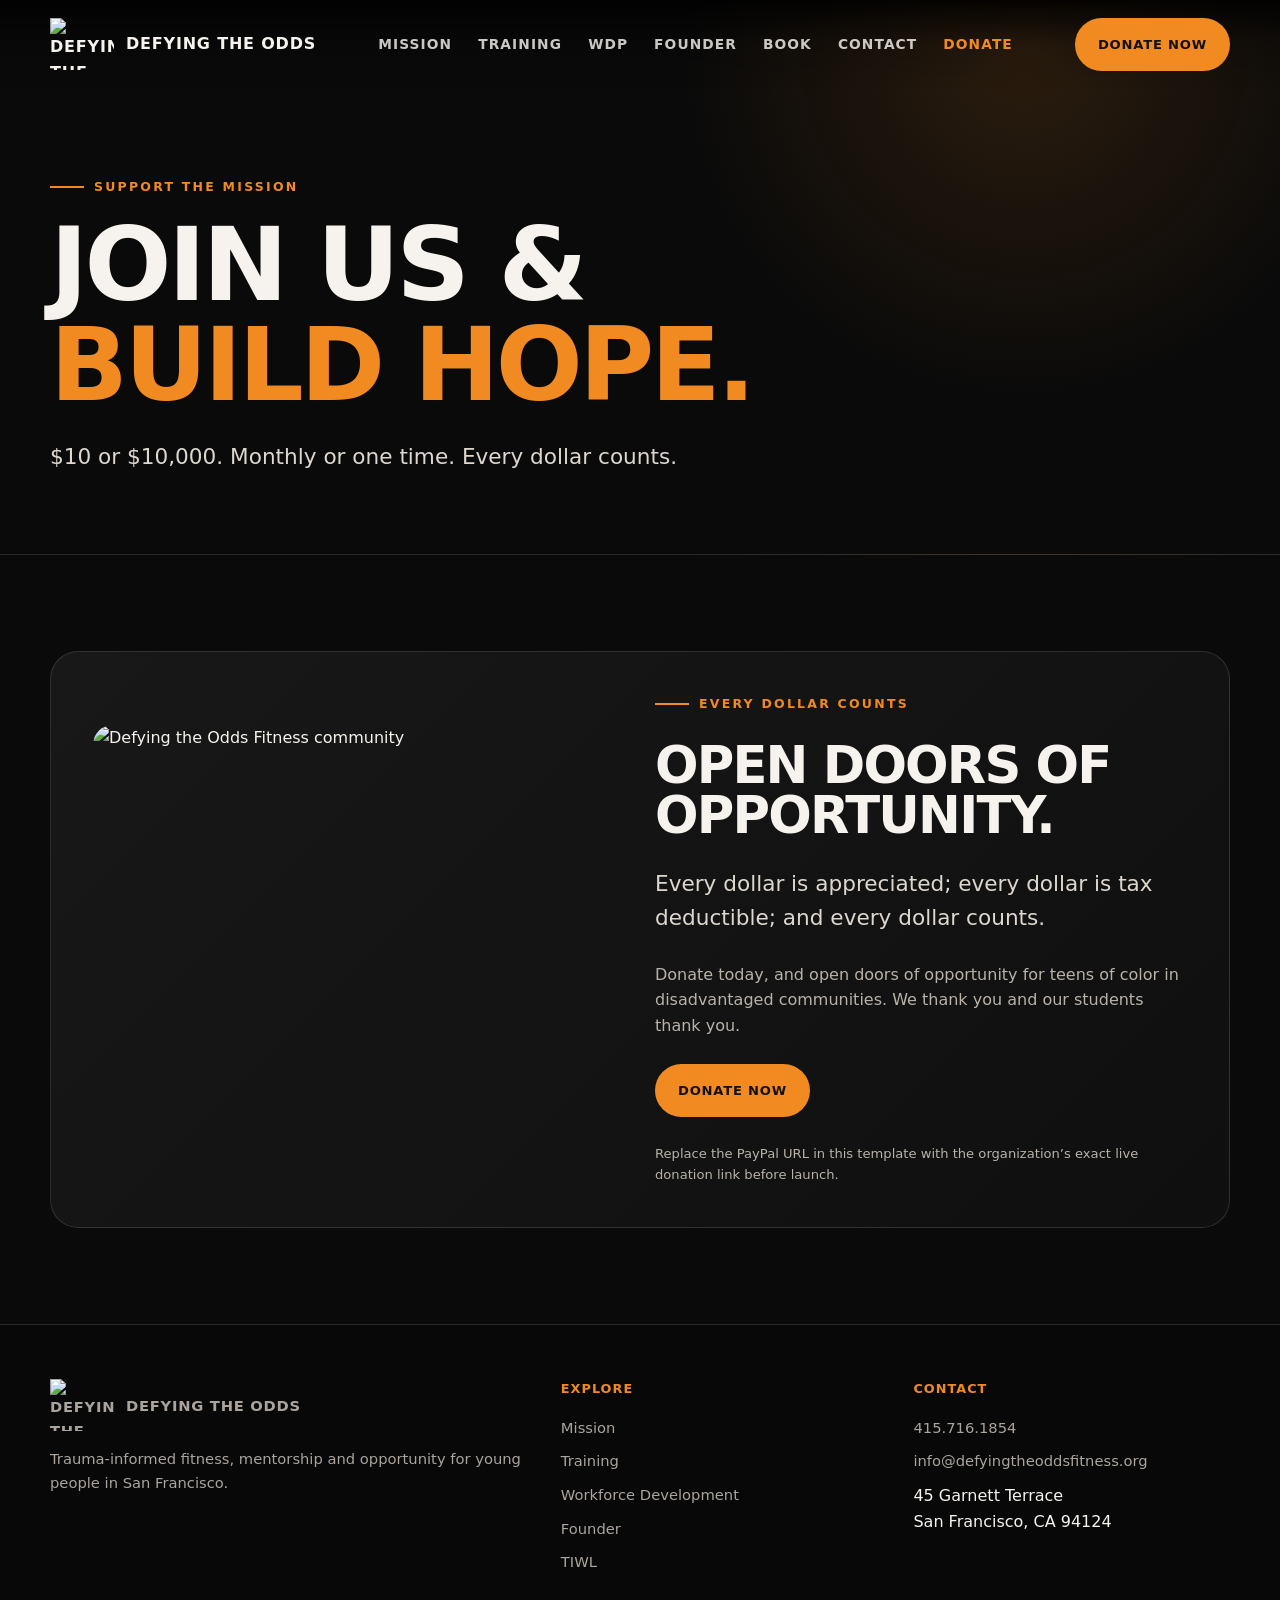
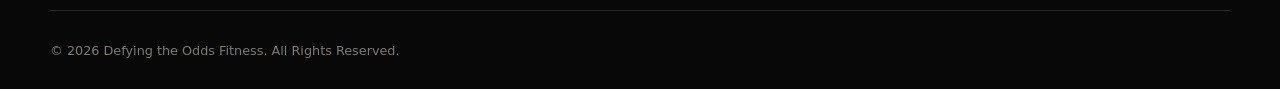
==== defying-the-odds-redesign/donate.html @ f6a2ffb9 "Add files via upload" ====
<!doctype html><html lang="en"><head><meta charset="utf-8"><meta name="viewport" content="width=device-width,initial-scale=1"><meta name="description" content="Defying the Odds Fitness — trauma-informed strength training, mentorship and workforce development in San Francisco."><title>Donate | Defying the Odds Fitness</title><link rel="stylesheet" href="assets/css/styles.css"></head><body><header class="site-header"><div class="container nav">
<a class="brand" href="index.html"><img src="https://defyingtheoddsfitness.org/wp-content/uploads/2015/10/DefyingTheOddsTransCR-330x270.png" alt="Defying the Odds Fitness logo"><span>Defying the Odds</span></a>
<nav class="nav-links" aria-label="Primary navigation">
<a href="index.html#mission">Mission</a>
<a href="services.html">Training</a>
<a href="workforce-development-program.html">WDP</a>
<a href="founder.html">Founder</a>
<a href="https://www.amazon.com" target="_blank" rel="noopener">Book</a>
<a href="index.html#contact">Contact</a>
<a class="active" href="donate.html">Donate</a>
</nav>
<a class="btn btn-primary" href="donate.html">Donate Now</a>
<button class="menu-btn" aria-label="Open menu">☰</button>
</div></header>
<main><section class="page-hero"><div class="container"><span class="eyebrow">Support the Mission</span><h1>Join Us &<br><span style="color:var(--accent)">Build Hope.</span></h1><p class="lead">$10 or $10,000. Monthly or one time. Every dollar counts.</p></div></section>
<section class="section"><div class="container donate-box reveal"><div class="donate-photo"><img src="https://defyingtheoddsfitness.org/wp-content/uploads/2016/07/Donate2F.jpg" alt="Defying the Odds Fitness community"></div><div class="copy-stack"><span class="eyebrow">Every Dollar Counts</span><h2 style="font-size:clamp(2.2rem,4vw,4rem)">Open doors of opportunity.</h2><p class="lead">Every dollar is appreciated; every dollar is tax deductible; and every dollar counts.</p><p>Donate today, and open doors of opportunity for teens of color in disadvantaged communities. We thank you and our students thank you.</p><a class="btn btn-primary" href="https://www.paypal.com" target="_blank" rel="noopener">Donate Now</a><p style="font-size:.82rem">Replace the PayPal URL in this template with the organization’s exact live donation link before launch.</p></div></div></section></main><footer class="footer"><div class="container">
<div class="footer-grid">
<div><a class="brand" href="index.html"><img src="https://defyingtheoddsfitness.org/wp-content/uploads/2015/10/DefyingTheOddsTransCR-330x270.png" alt="Defying the Odds Fitness logo"><span>Defying the Odds</span></a><p>Trauma-informed fitness, mentorship and opportunity for young people in San Francisco.</p></div>
<div><h4>Explore</h4><div class="footer-links"><a href="index.html#mission">Mission</a><a href="services.html">Training</a><a href="workforce-development-program.html">Workforce Development</a><a href="founder.html">Founder</a><a href="tiwl.html">TIWL</a></div></div>
<div><h4>Contact</h4><div class="footer-links"><a href="tel:+14157161854">415.716.1854</a><a href="mailto:info@defyingtheoddsfitness.org">info@defyingtheoddsfitness.org</a><span>45 Garnett Terrace<br>San Francisco, CA 94124</span></div></div>
</div><div class="copyright">© <span data-year></span> Defying the Odds Fitness. All Rights Reserved.</div>
</div></footer><script src="assets/js/main.js"></script></body></html>
---- defying-the-odds-redesign/assets/css/styles.css ----
:root {
  --bg: #0a0a0a;
  --surface: #121212;
  --surface-2: #1a1a1a;
  --text: #f6f3ee;
  --muted: #b8b2aa;
  --accent: #f28a22;
  --accent-2: #ff9d3d;
  --line: rgba(255,255,255,.12);
  --max: 1180px;
  --radius: 22px;
  --shadow: 0 22px 60px rgba(0,0,0,.28);
}

*{box-sizing:border-box}
html{scroll-behavior:smooth}
body{margin:0;background:var(--bg);color:var(--text);font-family:Inter,ui-sans-serif,system-ui,-apple-system,BlinkMacSystemFont,"Segoe UI",sans-serif;line-height:1.6}
img{max-width:100%;display:block}
a{color:inherit;text-decoration:none}
button,input,textarea{font:inherit}

.container{width:min(var(--max),calc(100% - 40px));margin-inline:auto}
.section{padding:96px 0}
.section-sm{padding:64px 0}
.eyebrow{display:inline-flex;align-items:center;gap:10px;font-size:.78rem;letter-spacing:.18em;text-transform:uppercase;color:var(--accent);font-weight:800}
.eyebrow::before{content:"";width:34px;height:2px;background:var(--accent)}
h1,h2,h3{line-height:.98;margin:0;letter-spacing:-.035em}
h1{font-size:clamp(3.3rem,8vw,7rem);font-weight:900;text-transform:uppercase}
h2{font-size:clamp(2.4rem,5vw,4.6rem);font-weight:900;text-transform:uppercase}
h3{font-size:clamp(1.3rem,2.2vw,2rem);font-weight:800}
p{margin:0;color:var(--muted)}
.lead{font-size:clamp(1.05rem,1.8vw,1.35rem);max-width:760px;color:#ddd7cf}

.site-header{position:fixed;inset:0 0 auto;z-index:1000;background:linear-gradient(to bottom,rgba(0,0,0,.84),rgba(0,0,0,.15),transparent);transition:.25s ease}
.site-header.scrolled{background:rgba(8,8,8,.92);backdrop-filter:blur(14px);border-bottom:1px solid var(--line)}
.nav{height:88px;display:flex;align-items:center;justify-content:space-between;gap:24px}
.brand{display:flex;align-items:center;gap:12px;font-weight:900;text-transform:uppercase;letter-spacing:.05em}
.brand img{width:64px;height:52px;object-fit:contain}
.nav-links{display:flex;align-items:center;gap:26px;font-size:.86rem;text-transform:uppercase;letter-spacing:.08em;font-weight:700}
.nav-links a{opacity:.82;transition:.2s}
.nav-links a:hover,.nav-links a.active{opacity:1;color:var(--accent)}
.btn{display:inline-flex;align-items:center;justify-content:center;gap:10px;padding:15px 22px;border:1px solid transparent;border-radius:999px;font-weight:800;text-transform:uppercase;letter-spacing:.06em;font-size:.82rem;transition:.2s ease;cursor:pointer}
.btn-primary{background:var(--accent);color:#111}
.btn-primary:hover{background:var(--accent-2);transform:translateY(-2px)}
.btn-ghost{border-color:rgba(255,255,255,.28);background:rgba(255,255,255,.03)}
.btn-ghost:hover{border-color:var(--accent);color:var(--accent)}
.menu-btn{display:none;background:none;border:0;color:white;font-size:1.8rem}

.hero{min-height:100svh;display:grid;align-items:end;position:relative;overflow:hidden;background:#111}
.hero::after{content:"";position:absolute;inset:0;background:linear-gradient(90deg,rgba(0,0,0,.92) 0%,rgba(0,0,0,.64) 45%,rgba(0,0,0,.25) 72%,rgba(0,0,0,.55) 100%),linear-gradient(to top,#0a0a0a 0%,transparent 35%)}
.hero-media{position:absolute;inset:0;background-position:center;background-size:cover;filter:grayscale(.35) contrast(1.08)}
.hero-content{position:relative;z-index:2;padding:160px 0 84px}
.hero h1 span{color:var(--accent)}
.hero-sub{max-width:680px;margin:24px 0 32px;font-size:clamp(1.05rem,1.8vw,1.3rem);color:#ece8e2}
.hero-actions{display:flex;flex-wrap:wrap;gap:12px}
.hero-meta{display:flex;gap:26px;flex-wrap:wrap;margin-top:48px;font-size:.8rem;text-transform:uppercase;letter-spacing:.12em;color:#c9c3bc}
.hero-meta strong{color:white}

.split{display:grid;grid-template-columns:1.05fr .95fr;gap:70px;align-items:center}
.media-card{border-radius:var(--radius);overflow:hidden;position:relative;min-height:520px;background:#171717;box-shadow:var(--shadow)}
.media-card img{width:100%;height:100%;position:absolute;inset:0;object-fit:cover;filter:grayscale(.25)}
.media-card::after{content:"";position:absolute;inset:0;background:linear-gradient(to top,rgba(0,0,0,.45),transparent 48%)}
.copy-stack{display:grid;gap:26px}
.copy-stack .btn{justify-self:start}

.stats{display:grid;grid-template-columns:repeat(3,1fr);gap:1px;background:var(--line);border:1px solid var(--line);border-radius:var(--radius);overflow:hidden}
.stat{background:var(--surface);padding:40px 30px}
.stat-number{font-size:clamp(2.8rem,6vw,5rem);font-weight:900;line-height:1;color:var(--accent);letter-spacing:-.05em}
.stat p{margin-top:12px;font-size:.95rem}

.cards{display:grid;grid-template-columns:repeat(3,1fr);gap:18px}
.card{background:linear-gradient(160deg,#181818,#111);border:1px solid var(--line);border-radius:var(--radius);padding:32px;display:grid;gap:20px;min-height:280px;transition:.25s ease}
.card:hover{transform:translateY(-6px);border-color:rgba(242,138,34,.55)}
.card-index{color:var(--accent);font-weight:900;font-size:.85rem;letter-spacing:.12em}
.card p{font-size:.95rem}
.card-link{margin-top:auto;color:white;font-weight:800;text-transform:uppercase;letter-spacing:.08em;font-size:.78rem}

.band{background:var(--accent);color:#0e0e0e;padding:34px 0}
.band .container{display:flex;align-items:center;justify-content:space-between;gap:24px}
.band h3{text-transform:uppercase;font-size:clamp(1.7rem,3vw,3rem)}
.band p{color:#2a2118;max-width:560px}
.band .btn{background:#111;color:white}

.page-hero{padding:170px 0 80px;border-bottom:1px solid var(--line);background:radial-gradient(circle at 80% 10%,rgba(242,138,34,.14),transparent 30%),#0a0a0a}
.page-hero .lead{margin-top:24px}
.page-hero .eyebrow{margin-bottom:18px}

.list-grid{display:grid;grid-template-columns:repeat(2,1fr);gap:16px;margin-top:36px}
.list-item{display:flex;gap:18px;padding:24px;border:1px solid var(--line);border-radius:18px;background:var(--surface)}
.list-num{flex:0 0 38px;height:38px;border-radius:50%;display:grid;place-items:center;background:var(--accent);color:#111;font-weight:900}
.list-item p{color:#d0cbc4}

.rich-copy{max-width:880px;display:grid;gap:20px}
.rich-copy strong{color:white}
.rich-copy ul{margin:0;padding-left:22px;color:var(--muted)}
.rich-copy li{margin:10px 0}

.contact-wrap{display:grid;grid-template-columns:1.1fr .9fr;gap:24px}
.form-card,.info-card{background:var(--surface);border:1px solid var(--line);border-radius:var(--radius);padding:34px}
.form-grid{display:grid;grid-template-columns:1fr 1fr;gap:16px}
.field{display:grid;gap:8px}
.field.full{grid-column:1/-1}
label{font-size:.78rem;text-transform:uppercase;letter-spacing:.1em;color:#c5beb6;font-weight:800}
input,textarea{width:100%;border:1px solid var(--line);background:#0d0d0d;color:white;border-radius:14px;padding:15px 16px;outline:none}
input:focus,textarea:focus{border-color:var(--accent)}
textarea{min-height:150px;resize:vertical}
.info-list{display:grid;gap:24px;margin-top:28px}
.info-row{padding-top:20px;border-top:1px solid var(--line)}
.info-row span{display:block;color:var(--accent);font-size:.75rem;text-transform:uppercase;letter-spacing:.12em;font-weight:800;margin-bottom:7px}
.info-row a,.info-row p{color:white}

.donate-box{display:grid;grid-template-columns:1fr 1fr;gap:30px;align-items:center;background:linear-gradient(135deg,#181818,#0f0f0f);border:1px solid var(--line);border-radius:28px;padding:42px}
.donate-photo{min-height:430px;border-radius:20px;overflow:hidden}
.donate-photo img{width:100%;height:100%;object-fit:cover}

.footer{border-top:1px solid var(--line);padding:54px 0 28px;background:#080808}
.footer-grid{display:grid;grid-template-columns:1.2fr .8fr .8fr;gap:36px}
.footer .brand{margin-bottom:16px}
.footer h4{margin:0 0 16px;text-transform:uppercase;letter-spacing:.08em;font-size:.8rem;color:var(--accent)}
.footer a,.footer p{font-size:.92rem;color:#aaa49d}
.footer-links{display:grid;gap:10px}
.copyright{padding-top:30px;margin-top:36px;border-top:1px solid var(--line);font-size:.8rem;color:#7f7973}

.reveal{opacity:0;transform:translateY(18px);transition:opacity .6s ease,transform .6s ease}
.reveal.visible{opacity:1;transform:none}

@media (max-width: 900px){
  .nav-links{position:fixed;inset:88px 0 auto 0;background:#0b0b0b;border-bottom:1px solid var(--line);padding:24px 20px;display:none;flex-direction:column;align-items:flex-start}
  .nav-links.open{display:flex}.menu-btn{display:block}.nav .btn-primary{display:none}
  .split,.contact-wrap,.donate-box{grid-template-columns:1fr}.cards{grid-template-columns:1fr}.stats{grid-template-columns:1fr}.list-grid{grid-template-columns:1fr}.footer-grid{grid-template-columns:1fr 1fr}.media-card{min-height:420px}
}
@media (max-width: 620px){
  .container{width:min(100% - 28px,var(--max))}.section{padding:72px 0}.hero-content{padding-bottom:58px}.hero-meta{gap:14px}.band .container{align-items:flex-start;flex-direction:column}.form-grid{grid-template-columns:1fr}.field.full{grid-column:auto}.footer-grid{grid-template-columns:1fr}.donate-box{padding:22px}.page-hero{padding-top:145px}
}
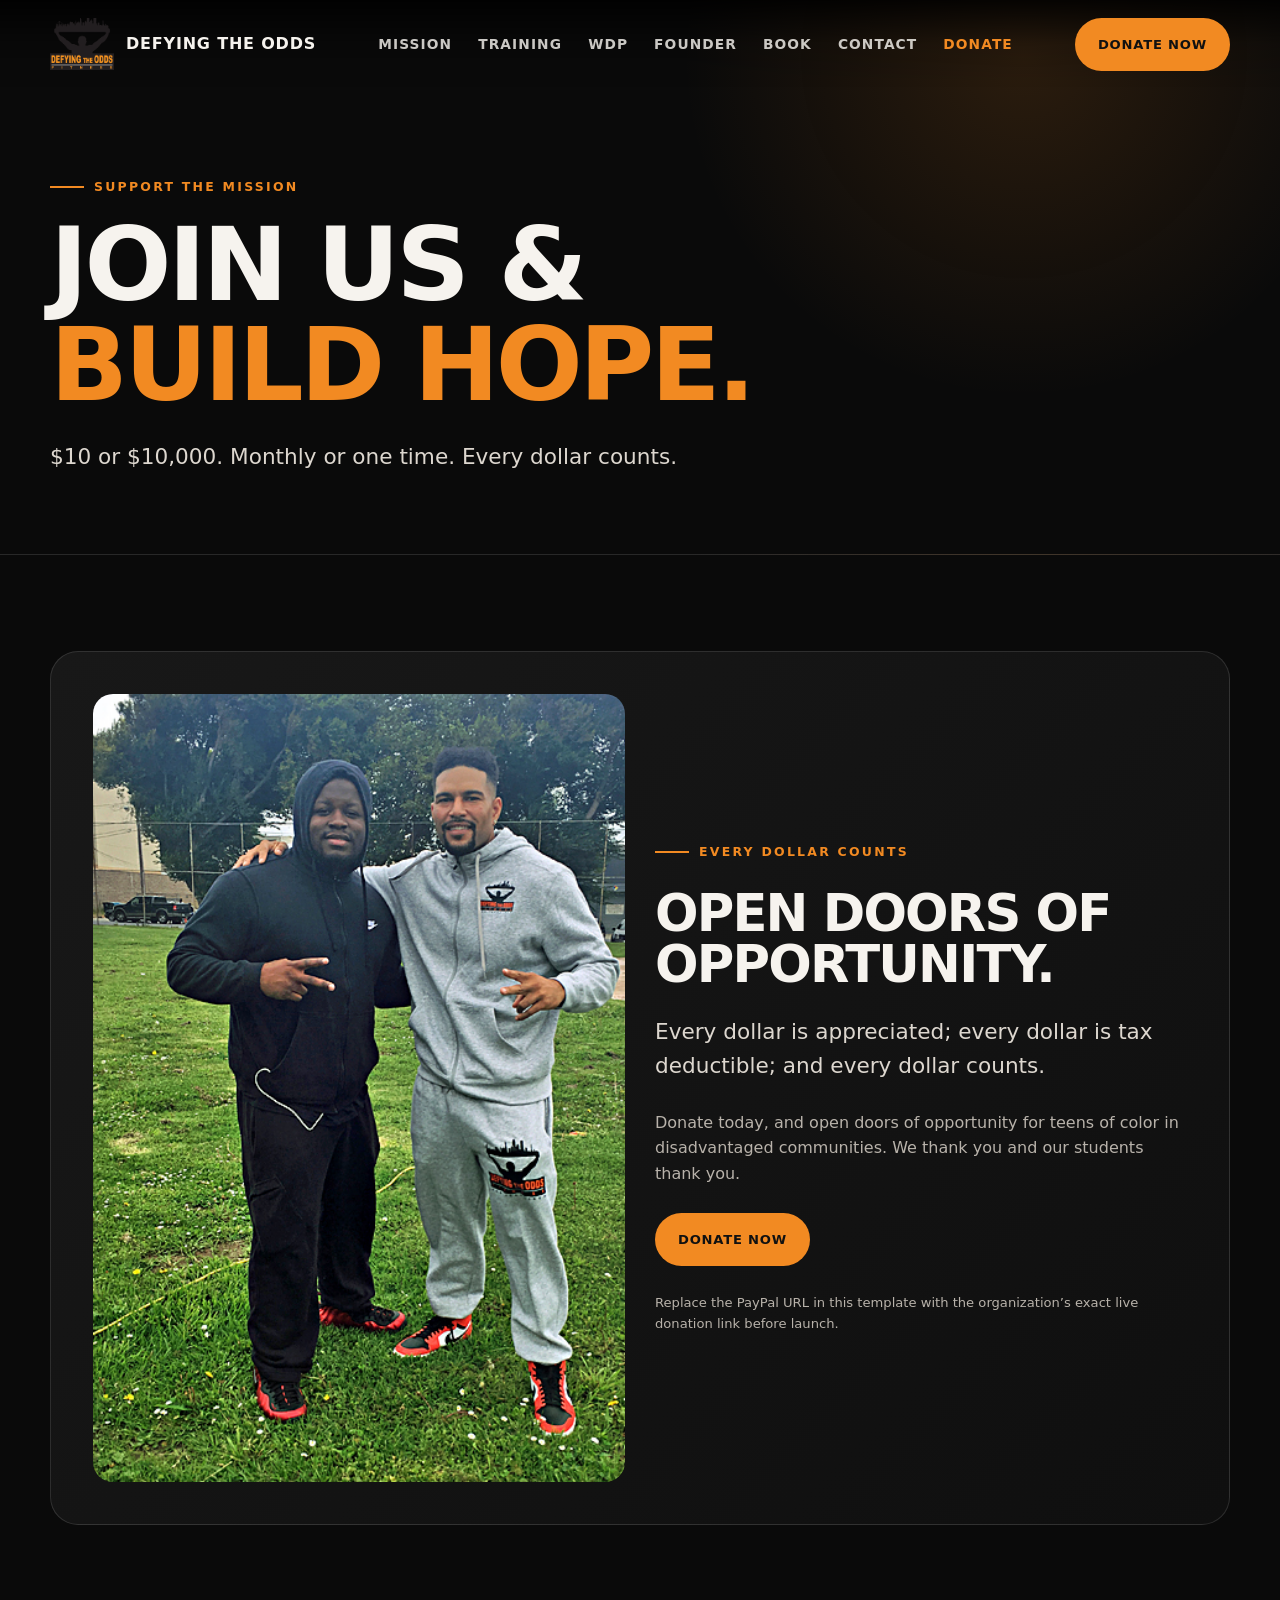
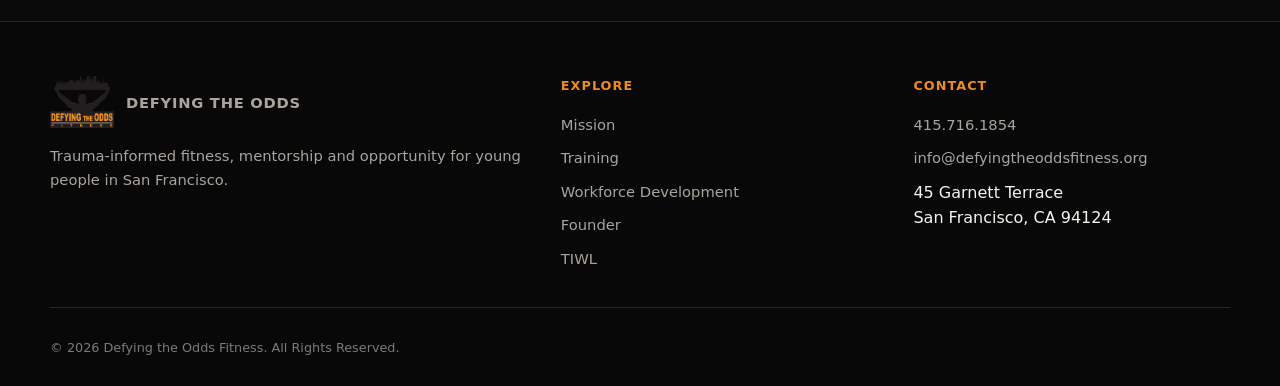
==== commit d72c5cf2: "a" ====
--- a/defying-the-odds-redesign/donate.html
+++ b/defying-the-odds-redesign/donate.html
@@ -1,5 +1,5 @@
 <!doctype html><html lang="en"><head><meta charset="utf-8"><meta name="viewport" content="width=device-width,initial-scale=1"><meta name="description" content="Defying the Odds Fitness — trauma-informed strength training, mentorship and workforce development in San Francisco."><title>Donate | Defying the Odds Fitness</title><link rel="stylesheet" href="assets/css/styles.css"></head><body><header class="site-header"><div class="container nav">
-<a class="brand" href="index.html"><img src="https://defyingtheoddsfitness.org/wp-content/uploads/2015/10/DefyingTheOddsTransCR-330x270.png" alt="Defying the Odds Fitness logo"><span>Defying the Odds</span></a>
+<a class="brand" href="index.html"><img src="assets/images/logo.png" alt="Defying the Odds Fitness logo"><span>Defying the Odds</span></a>
 <nav class="nav-links" aria-label="Primary navigation">
 <a href="index.html#mission">Mission</a>
 <a href="services.html">Training</a>
@@ -13,9 +13,9 @@
 <button class="menu-btn" aria-label="Open menu">☰</button>
 </div></header>
 <main><section class="page-hero"><div class="container"><span class="eyebrow">Support the Mission</span><h1>Join Us &<br><span style="color:var(--accent)">Build Hope.</span></h1><p class="lead">$10 or $10,000. Monthly or one time. Every dollar counts.</p></div></section>
-<section class="section"><div class="container donate-box reveal"><div class="donate-photo"><img src="https://defyingtheoddsfitness.org/wp-content/uploads/2016/07/Donate2F.jpg" alt="Defying the Odds Fitness community"></div><div class="copy-stack"><span class="eyebrow">Every Dollar Counts</span><h2 style="font-size:clamp(2.2rem,4vw,4rem)">Open doors of opportunity.</h2><p class="lead">Every dollar is appreciated; every dollar is tax deductible; and every dollar counts.</p><p>Donate today, and open doors of opportunity for teens of color in disadvantaged communities. We thank you and our students thank you.</p><a class="btn btn-primary" href="https://www.paypal.com" target="_blank" rel="noopener">Donate Now</a><p style="font-size:.82rem">Replace the PayPal URL in this template with the organization’s exact live donation link before launch.</p></div></div></section></main><footer class="footer"><div class="container">
+<section class="section"><div class="container donate-box reveal"><div class="donate-photo"><img src="assets/images/support-youth.jpg" alt="Defying the Odds Fitness community"></div><div class="copy-stack"><span class="eyebrow">Every Dollar Counts</span><h2 style="font-size:clamp(2.2rem,4vw,4rem)">Open doors of opportunity.</h2><p class="lead">Every dollar is appreciated; every dollar is tax deductible; and every dollar counts.</p><p>Donate today, and open doors of opportunity for teens of color in disadvantaged communities. We thank you and our students thank you.</p><a class="btn btn-primary" href="https://www.paypal.com" target="_blank" rel="noopener">Donate Now</a><p style="font-size:.82rem">Replace the PayPal URL in this template with the organization’s exact live donation link before launch.</p></div></div></section></main><footer class="footer"><div class="container">
 <div class="footer-grid">
-<div><a class="brand" href="index.html"><img src="https://defyingtheoddsfitness.org/wp-content/uploads/2015/10/DefyingTheOddsTransCR-330x270.png" alt="Defying the Odds Fitness logo"><span>Defying the Odds</span></a><p>Trauma-informed fitness, mentorship and opportunity for young people in San Francisco.</p></div>
+<div><a class="brand" href="index.html"><img src="assets/images/logo.png" alt="Defying the Odds Fitness logo"><span>Defying the Odds</span></a><p>Trauma-informed fitness, mentorship and opportunity for young people in San Francisco.</p></div>
 <div><h4>Explore</h4><div class="footer-links"><a href="index.html#mission">Mission</a><a href="services.html">Training</a><a href="workforce-development-program.html">Workforce Development</a><a href="founder.html">Founder</a><a href="tiwl.html">TIWL</a></div></div>
 <div><h4>Contact</h4><div class="footer-links"><a href="tel:+14157161854">415.716.1854</a><a href="mailto:info@defyingtheoddsfitness.org">info@defyingtheoddsfitness.org</a><span>45 Garnett Terrace<br>San Francisco, CA 94124</span></div></div>
 </div><div class="copyright">© <span data-year></span> Defying the Odds Fitness. All Rights Reserved.</div>
--- a/defying-the-odds-redesign/assets/css/styles.css
+++ b/defying-the-odds-redesign/assets/css/styles.css
@@ -13,8 +13,8 @@
 }
 
 *{box-sizing:border-box}
-html{scroll-behavior:smooth}
-body{margin:0;background:var(--bg);color:var(--text);font-family:Inter,ui-sans-serif,system-ui,-apple-system,BlinkMacSystemFont,"Segoe UI",sans-serif;line-height:1.6}
+html{scroll-behavior:smooth;scroll-padding-top:96px;overflow-x:hidden}
+body{margin:0;background:var(--bg);color:var(--text);font-family:Inter,ui-sans-serif,system-ui,-apple-system,BlinkMacSystemFont,"Segoe UI",sans-serif;line-height:1.6;overflow-x:hidden}
 img{max-width:100%;display:block}
 a{color:inherit;text-decoration:none}
 button,input,textarea{font:inherit}
@@ -44,7 +44,12 @@
 .btn-primary:hover{background:var(--accent-2);transform:translateY(-2px)}
 .btn-ghost{border-color:rgba(255,255,255,.28);background:rgba(255,255,255,.03)}
 .btn-ghost:hover{border-color:var(--accent);color:var(--accent)}
-.menu-btn{display:none;background:none;border:0;color:white;font-size:1.8rem}
+.menu-btn{display:none;width:46px;height:46px;padding:0;border:1px solid var(--line);border-radius:50%;background:rgba(255,255,255,.04);color:white;cursor:pointer;position:relative;flex:0 0 auto}
+.menu-btn span,.menu-btn::before,.menu-btn::after{content:"";position:absolute;left:13px;width:18px;height:2px;border-radius:2px;background:currentColor;transition:transform .3s ease,opacity .2s ease,top .3s ease}
+.menu-btn::before{top:15px}.menu-btn span{top:21px}.menu-btn::after{top:27px}
+.menu-btn[aria-expanded="true"]::before{top:21px;transform:rotate(45deg)}
+.menu-btn[aria-expanded="true"] span{opacity:0;transform:scaleX(0)}
+.menu-btn[aria-expanded="true"]::after{top:21px;transform:rotate(-45deg)}
 
 .hero{min-height:100svh;display:grid;align-items:end;position:relative;overflow:hidden;background:#111}
 .hero::after{content:"";position:absolute;inset:0;background:linear-gradient(90deg,rgba(0,0,0,.92) 0%,rgba(0,0,0,.64) 45%,rgba(0,0,0,.25) 72%,rgba(0,0,0,.55) 100%),linear-gradient(to top,#0a0a0a 0%,transparent 35%)}
@@ -74,6 +79,33 @@
 .card-index{color:var(--accent);font-weight:900;font-size:.85rem;letter-spacing:.12em}
 .card p{font-size:.95rem}
 .card-link{margin-top:auto;color:white;font-weight:800;text-transform:uppercase;letter-spacing:.08em;font-size:.78rem}
+.photo-card{padding:0;overflow:hidden;display:block}
+.photo-card>img{width:100%;height:230px;object-fit:cover;filter:grayscale(.15);transition:transform .45s ease,filter .45s ease}
+.photo-card>img.full-frame{height:350px;object-fit:contain;object-position:center;background:#0b0b0b}
+.photo-card:hover>img{transform:scale(1.035);filter:grayscale(0)}
+.card-body{padding:28px;display:grid;gap:18px;min-height:280px}
+.card-body .card-link{align-self:end}
+
+.photo-statement{position:relative;min-height:760px;display:grid;align-items:end;overflow:hidden}
+.photo-statement>img{position:absolute;inset:0;width:100%;height:100%;object-fit:cover;object-position:center 28%;filter:grayscale(.25)}
+.photo-statement::after{content:"";position:absolute;inset:0;background:linear-gradient(to top,rgba(5,5,5,.96) 5%,rgba(5,5,5,.35) 68%,rgba(5,5,5,.12)),linear-gradient(90deg,rgba(0,0,0,.65),transparent 75%)}
+.photo-statement-overlay{position:relative;z-index:1;padding:100px 0}
+.photo-statement h2{max-width:900px;margin:18px 0 24px}
+.photo-statement .lead{margin-bottom:28px;max-width:720px}
+
+.gallery-section{background:var(--surface)}
+.gallery-heading{display:flex;align-items:end;justify-content:space-between;gap:42px;margin-bottom:38px}
+.gallery-heading h2{margin-top:16px;max-width:800px}
+.gallery-heading>p{max-width:390px;margin-bottom:6px}
+.photo-grid{display:grid;grid-template-columns:1.25fr .75fr;grid-template-rows:310px 310px;gap:16px}
+.photo-grid figure{position:relative;margin:0;overflow:hidden;border-radius:var(--radius);background:#0d0d0d}
+.photo-grid-main{grid-row:1 / 3}
+.photo-grid img{width:100%;height:100%;object-fit:cover;transition:transform .5s ease}
+.photo-grid-main img{object-position:52% center}
+.photo-grid figure:last-child img{object-position:center 20%}
+.photo-grid figure:hover img{transform:scale(1.025)}
+.photo-grid figure::after{content:"";position:absolute;inset:45% 0 0;background:linear-gradient(transparent,rgba(0,0,0,.75))}
+.photo-grid figcaption{position:absolute;z-index:1;left:24px;bottom:20px;text-transform:uppercase;font-size:.78rem;letter-spacing:.12em;font-weight:800}
 
 .band{background:var(--accent);color:#0e0e0e;padding:34px 0}
 .band .container{display:flex;align-items:center;justify-content:space-between;gap:24px}
@@ -108,10 +140,21 @@
 .info-row{padding-top:20px;border-top:1px solid var(--line)}
 .info-row span{display:block;color:var(--accent);font-size:.75rem;text-transform:uppercase;letter-spacing:.12em;font-weight:800;margin-bottom:7px}
 .info-row a,.info-row p{color:white}
+.social-link{display:flex;align-items:center;gap:11px;width:fit-content;padding:10px 14px 10px 11px;border:1px solid var(--line);border-radius:999px;color:white!important;font-size:.86rem!important;font-weight:750;transition:.2s ease}
+.social-link:hover{border-color:var(--accent);color:var(--accent)!important;transform:translateY(-2px)}
+.social-link svg{width:20px;height:20px;fill:none;stroke:currentColor;stroke-width:1.8}
+.social-link svg .social-dot{fill:currentColor;stroke:none}
+.social-link b{margin-left:3px;font-size:.9rem}
+.social-link-inline{margin-top:8px}
 
 .donate-box{display:grid;grid-template-columns:1fr 1fr;gap:30px;align-items:center;background:linear-gradient(135deg,#181818,#0f0f0f);border:1px solid var(--line);border-radius:28px;padding:42px}
 .donate-photo{min-height:430px;border-radius:20px;overflow:hidden}
 .donate-photo img{width:100%;height:100%;object-fit:cover}
+.workforce-photo{margin:0;min-height:0;aspect-ratio:974 / 427;align-self:center}
+.workforce-photo img{object-fit:contain;object-position:center;filter:grayscale(.08) contrast(1.04)}
+.workforce-photo::after{background:linear-gradient(to top,rgba(0,0,0,.78),transparent 52%)}
+.workforce-photo figcaption{position:absolute;z-index:1;left:24px;right:24px;bottom:22px;color:white;font-size:.76rem;font-weight:800;letter-spacing:.1em;text-transform:uppercase}
+.workforce-photo figcaption span{color:var(--accent);padding:0 5px}
 
 .footer{border-top:1px solid var(--line);padding:54px 0 28px;background:#080808}
 .footer-grid{display:grid;grid-template-columns:1.2fr .8fr .8fr;gap:36px}
@@ -121,14 +164,47 @@
 .footer-links{display:grid;gap:10px}
 .copyright{padding-top:30px;margin-top:36px;border-top:1px solid var(--line);font-size:.8rem;color:#7f7973}
 
-.reveal{opacity:0;transform:translateY(18px);transition:opacity .6s ease,transform .6s ease}
+.reveal{opacity:0;transform:translate3d(0,24px,0);filter:blur(3px);transition:opacity .75s cubic-bezier(.22,1,.36,1),transform .75s cubic-bezier(.22,1,.36,1),filter .6s ease;will-change:opacity,transform}
 .reveal.visible{opacity:1;transform:none}
+.reveal.visible{filter:blur(0)}
+.reveal>*{transition:opacity .65s ease,transform .7s cubic-bezier(.22,1,.36,1);transition-delay:var(--reveal-delay,0ms)}
+.reveal:not(.visible)>*{opacity:0;transform:translateY(12px)}
+.reveal.visible>*{opacity:1;transform:none}
+.reveal>*:nth-child(2){--reveal-delay:60ms}.reveal>*:nth-child(3){--reveal-delay:120ms}.reveal>*:nth-child(4){--reveal-delay:180ms}
 
 @media (max-width: 900px){
-  .nav-links{position:fixed;inset:88px 0 auto 0;background:#0b0b0b;border-bottom:1px solid var(--line);padding:24px 20px;display:none;flex-direction:column;align-items:flex-start}
-  .nav-links.open{display:flex}.menu-btn{display:block}.nav .btn-primary{display:none}
-  .split,.contact-wrap,.donate-box{grid-template-columns:1fr}.cards{grid-template-columns:1fr}.stats{grid-template-columns:1fr}.list-grid{grid-template-columns:1fr}.footer-grid{grid-template-columns:1fr 1fr}.media-card{min-height:420px}
+  .nav{height:76px}.brand img{width:56px;height:46px}.brand{gap:9px;font-size:.9rem}
+  .nav-links{position:fixed;inset:76px 0 auto;background:rgba(8,8,8,.97);border-bottom:1px solid var(--line);padding:14px max(20px,calc((100vw - var(--max))/2));display:flex;flex-direction:column;align-items:stretch;gap:0;max-height:calc(100svh - 76px);overflow:auto;visibility:hidden;opacity:0;transform:translateY(-14px);pointer-events:none;transition:opacity .25s ease,transform .3s cubic-bezier(.22,1,.36,1),visibility .3s;box-shadow:0 24px 50px rgba(0,0,0,.45);backdrop-filter:blur(18px)}
+  .nav-links a{padding:13px 2px;border-bottom:1px solid rgba(255,255,255,.08);font-size:.9rem}.nav-links a:last-child{border:0;color:var(--accent)}
+  .nav-links.open{visibility:visible;opacity:1;transform:none;pointer-events:auto}.menu-btn{display:block}.nav>.btn-primary{display:none}
+  body.menu-open{overflow:hidden}
+  .split,.contact-wrap,.donate-box{grid-template-columns:1fr}.split{gap:42px}.cards{grid-template-columns:1fr}.stats{grid-template-columns:1fr}.list-grid{grid-template-columns:1fr}.footer-grid{grid-template-columns:1fr 1fr}.media-card{min-height:420px}.photo-statement{min-height:640px}.gallery-heading{align-items:flex-start;flex-direction:column}.photo-grid{grid-template-columns:1fr;grid-template-rows:460px 300px 420px}.photo-grid-main{grid-row:auto}.workforce-photo{width:100%;min-height:0}
 }
 @media (max-width: 620px){
-  .container{width:min(100% - 28px,var(--max))}.section{padding:72px 0}.hero-content{padding-bottom:58px}.hero-meta{gap:14px}.band .container{align-items:flex-start;flex-direction:column}.form-grid{grid-template-columns:1fr}.field.full{grid-column:auto}.footer-grid{grid-template-columns:1fr}.donate-box{padding:22px}.page-hero{padding-top:145px}
-}
+  .container{width:min(100% - 32px,var(--max))}.section{padding:64px 0}.section-sm{padding:48px 0}
+  h1{font-size:clamp(2.65rem,14vw,4rem);line-height:.92;overflow-wrap:anywhere}h2{font-size:clamp(2.1rem,11vw,3.25rem);line-height:.96}h3{line-height:1.05}
+  .eyebrow{font-size:.68rem;letter-spacing:.14em;gap:8px}.eyebrow::before{width:24px}.lead{font-size:1.04rem}
+  .nav{height:70px}.nav-links{inset-block-start:70px;max-height:calc(100svh - 70px);padding-inline:16px}.brand img{width:50px;height:42px}.brand span{font-size:.78rem;max-width:116px;line-height:1.1}.menu-btn{width:44px;height:44px}
+  .hero{min-height:max(680px,100svh)}.hero::after{background:linear-gradient(to bottom,rgba(0,0,0,.3),rgba(0,0,0,.56) 42%,#0a0a0a 96%),linear-gradient(90deg,rgba(0,0,0,.62),transparent)}.hero-media{background-position:58% center}.hero-content{padding:128px 0 48px}.hero-sub{margin:18px 0 26px;line-height:1.5}.hero-actions{display:grid;grid-template-columns:1fr}.hero-actions .btn{width:100%}.hero-meta{display:grid;gap:8px;margin-top:34px;font-size:.7rem;line-height:1.45}
+  .split{gap:34px}.media-card{min-height:0;aspect-ratio:4/5;border-radius:18px}.copy-stack{gap:20px}.copy-stack .btn{width:100%}
+  .stats{border-radius:18px}.stat{padding:28px 24px}.stat-number{font-size:3.3rem}.card{border-radius:18px;min-height:0}.photo-card>img{height:210px}.card-body{padding:24px;min-height:250px}
+  .photo-statement{min-height:620px}.photo-statement>img{object-position:58% 28%}.photo-statement::after{background:linear-gradient(to top,rgba(5,5,5,.98) 8%,rgba(5,5,5,.58) 55%,rgba(5,5,5,.15))}.photo-statement-overlay{padding:70px 0}.photo-statement h2{margin:14px 0 20px}
+  .gallery-heading{gap:20px;margin-bottom:28px}.photo-grid{grid-template-rows:380px 250px 320px;gap:12px}.photo-grid figure{border-radius:18px}.photo-grid figcaption{left:18px;bottom:16px}
+  .hero-meta{gap:14px}.band{padding:28px 0}.band .container{align-items:stretch;flex-direction:column}.band .btn{width:100%}
+  .page-hero{padding:126px 0 58px}.page-hero .lead{margin-top:20px}.list-grid{gap:12px;margin-top:28px}.list-item{padding:20px 18px;gap:14px;align-items:flex-start}.list-num{flex-basis:34px;height:34px}
+  .form-grid{grid-template-columns:1fr}.field.full{grid-column:auto}.form-card,.info-card{padding:24px 20px;border-radius:18px}.field .btn{width:100%}.social-link{max-width:100%}.social-link span{overflow-wrap:anywhere}
+  .footer{padding-top:44px}.footer-grid{grid-template-columns:1fr;gap:30px}.footer .brand span{font-size:.88rem;max-width:none}.copyright{margin-top:28px}
+  .donate-box{padding:16px;gap:28px;border-radius:20px}.donate-photo{min-height:0;aspect-ratio:4/5;border-radius:16px}.donate-box .copy-stack{padding:0 4px 8px}.donate-box .btn{width:100%}.workforce-photo{aspect-ratio:4/3}.workforce-photo figcaption{left:16px;right:16px;bottom:14px;font-size:.63rem}.photo-card>img.full-frame{height:auto;aspect-ratio:4/5}
+}
+
+@media (max-width: 380px){
+  .container{width:calc(100% - 24px)}.brand span{max-width:96px;font-size:.7rem}.hero h1{font-size:2.55rem}.btn{padding:14px 17px}.form-card,.info-card{padding-inline:16px}
+}
+
+@media (hover:none){
+  .btn-primary:hover,.card:hover,.social-link:hover{transform:none}.photo-card:hover>img,.photo-grid figure:hover img{transform:none}
+}
+
+@media (prefers-reduced-motion:reduce){
+  html{scroll-behavior:auto}*,*::before,*::after{scroll-behavior:auto!important;transition-duration:.01ms!important;animation-duration:.01ms!important;animation-iteration-count:1!important}.reveal,.reveal>*{opacity:1!important;transform:none!important;filter:none!important}
+}
